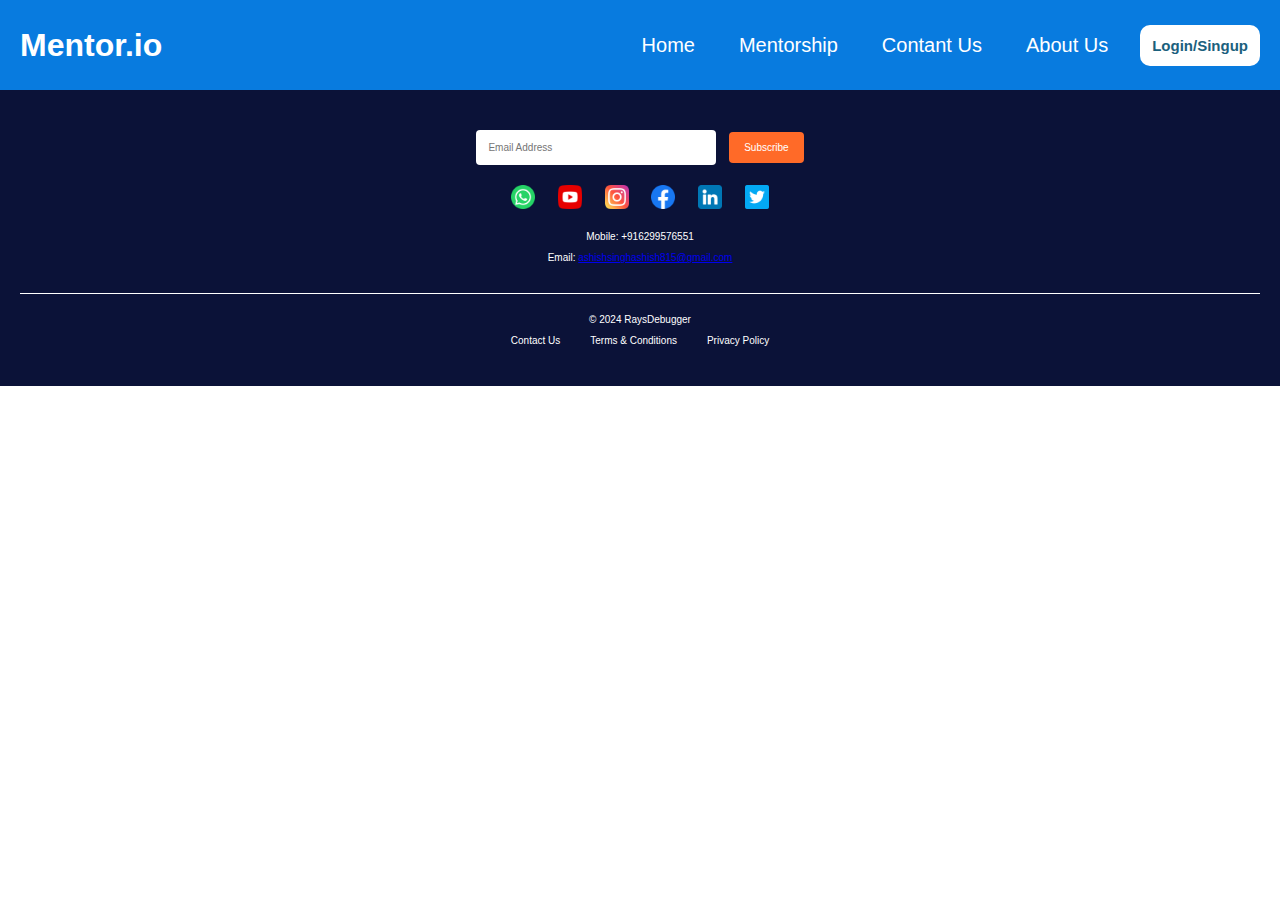
==== Html/index.html @ eb50f1ff "modifigy and responsiveness" ====
<!DOCTYPE html>
<html lang="en">

<head>
  <meta charset="UTF-8">
  <meta name="viewport" content="width=device-width, initial-scale=1.0">
  <title>Document</title>
  <link rel="stylesheet" href="/Css/index.css">
</head>

<body>
  <section class="sc">
    <h2>Mentor.io</h2>
    <section id="nav">
      <ul>
        <li><a href="">Home</a></li>
      </ul>
      <ul>
        <li><a href="">Mentorship</a></li>
      </ul>
      <ul>
        <li><a href="">Contant Us</a></li>
      </ul>
      <ul>
        <li><a href="">About Us</a></li>
      </ul>
    </section>
    <h4>Login/Singup</h2>
  </section>
  <section>
    <footer>
      <section class="ft">
              <form>
                  <input type="email" placeholder="Email Address">
                  <button type="submit">Subscribe</button>
              </form>
              <div class="social-media-icon">
                  <a href="#"><img src="/Media/whatsapp-icon.png" alt="WhatsApp"></a>
                  <a href="#"><img src="/Media/youtube-icon.png" alt="YouTube"></a>
                  <a href="#"><img src="/Media/instagram-icon.png" alt="Instagram"></a>
                  <a href="#"><img src="/Media/facebook-icon.png" alt="Facebook"></a>
                  <a href="#"><img src="/Media/linkedin-icon.png" alt="LinkedIn"></a>
                  <a href="#"><img src="/Media/twitter-icon.png" alt="Twitter"></a>
              </div>
              <p>Mobile: +916299576551</p>
              <p>Email: <a href="ashishsinghashish815@gmail.com">ashishsinghashish815@gmail.com</a></p>
      <section class="footer-bottom">
          <p>&copy; 2024 RaysDebugger</p>
          <ul>
              <li><a href="#">Contact Us</a></li>
              <li><a href="#">Terms & Conditions</a></li>
              <li><a href="#">Privacy Policy</a></li>
          </ul>
      </section>
  </footer>
  
  </section>

</body>


</html>
---- Css/index.css ----
*{
  margin: 0;
  padding: 0;
  font-size: 10px;
  box-sizing: border-box;
}
html,body{
  height: 100%;
}

.sc{
  background-color:  #087bdf;
  width: 100%;
  height: 10vh;
  display: flex;
  flex-direction: row;
  align-items: center;
  padding: 0 20px;
  
}
.sc #nav{
  justify-content: flex-end;
  display: flex;
  flex-direction: row;
  margin-left: auto;

}
.sc ul{
  display: flex;
  flex-direction: row;  
}
.sc li{
  list-style: none;
  padding: 10px;
}
.sc a{
  font-family: sans-serif;
  font-size: 20px;
  padding: 12px;
  text-decoration: none;
  text-align: right;
  color: #ffffff;
  &:hover{
    border: 1.2px solid #ffffff;
    border-radius: 6px;
    text-shadow: rgba(0, 0, 0, 0.5);
  }
}

.sc h2{
  color: #ffffff;
  font-size: 3.2rem;
  font-family: Arial, Helvetica, sans-serif;
}
.sc h4{
  font-family: Arial, Helvetica, sans-serif;
  font-size: 15px;
  color: rgb(27, 96, 125);
  background-color: white;
  padding: 12px;
  margin-left: 10px;
  border-radius: 10px;
}

/* Footer styling  */
 
footer {
  background-color: #0b1238;
  color: #fff;
  padding: 40px 20px;
  text-align: center; 
  font-family: Arial, sans-serif;
}


footer input[type="email"] {
  padding: 12px;
  width: 240px;
  border-radius: 4px;
  border: none;
  margin-right: 10px;
}

footer button {
  padding: 10px 15px;
  background-color: #ff6a28; 
  color: white;
  border: none;
  border-radius: 4px;
  cursor: pointer;
}

footer button:hover {
  background-color: #ff4500;
}

/* social media icon */
.social-media-icon {
  margin: 20px 0;
}

.social-media-icon a {
  display: inline-block;
  margin: 0 10px;
}

.social-media-icon img {
  width: 24px; 
  height: 24px;
}

footer p {
  margin: 10px 0;
}

/* Footer bottom section */
.footer-bottom {
  margin-top: 30px;
  border-top: 1px solid #fff; 
  padding-top: 20px;
}

.footer-bottom p {
  margin: 0;
}

.footer-bottom ul {
  list-style-type: none;
  padding: 0;
  margin-top: 10px;
  display: flex;
  justify-content: center;
}

.footer-bottom ul li {
  margin: 0 15px;
}

.footer-bottom ul li a {
  color: #fff;
  text-decoration: none;
}

.footer-bottom ul li a:hover {
  text-decoration: underline;
}

/* Responsive design  */
@media (max-width: 768px) {
  footer input[type="email"] {
      width: 25%;
      margin-bottom: 10px;
  }
  footer button {
      width: 10%;
  }
  .social-media-icon {
      margin-bottom: 20px;
  }
  .sc a{
    font-size: 16px;
  }
  .sc li{
    margin: 0px;
    padding: 5px;
  }
  .sc ul{
    margin: 0px;
  }


}
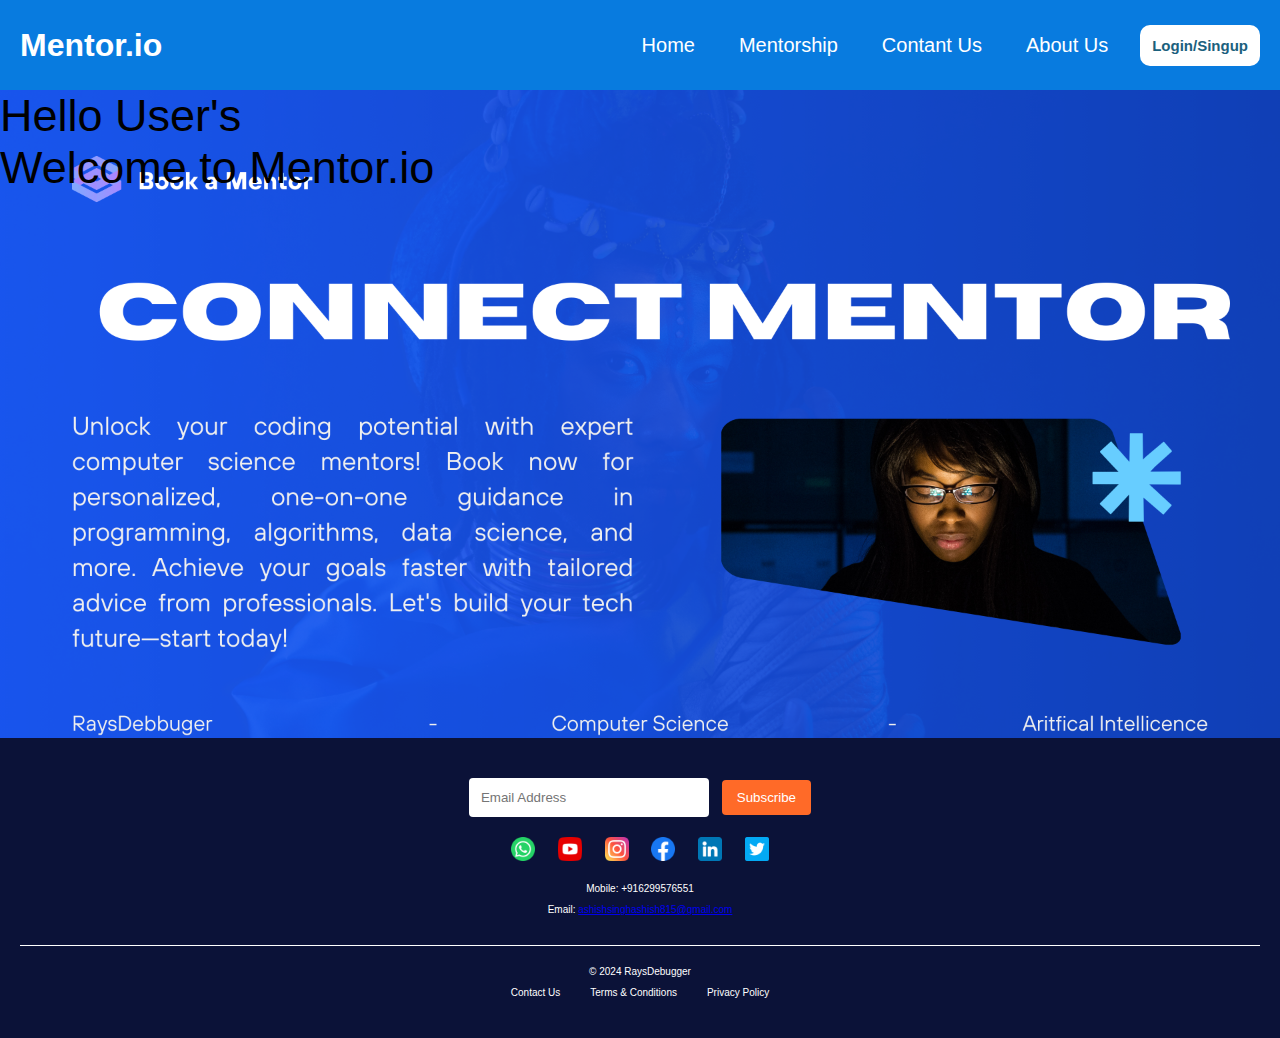
==== commit 29972e88: "modified" ====
--- a/Html/index.html
+++ b/Html/index.html
@@ -26,6 +26,11 @@
       </ul>
     </section>
     <h4>Login/Singup</h2>
+  </section>
+  <section class="main_home">
+    <p>Hello User's</p>
+    <p>Welcome to Mentor.io</p>
+    
   </section>
   <section>
     <footer>
--- a/Css/index.css
+++ b/Css/index.css
@@ -1,11 +1,10 @@
 *{
   margin: 0;
   padding: 0;
-  font-size: 10px;
   box-sizing: border-box;
 }
-html,body{
-  height: 100%;
+html{
+  font-size: 10px;
 }
 
 .sc{
@@ -61,6 +60,25 @@
   margin-left: 10px;
   border-radius: 10px;
 }
+
+
+
+/* main content Home */
+
+.main_home{
+  height: 72vh;
+  width: 100%;
+  background-image: url(/Media/Blue\ and\ White\ Modern\ Computer\ Presentation.png);
+  background-size: cover;
+  background-repeat: no-repeat;
+  background-size: ;
+}
+
+.main_home p{
+  font-family: Arial, Helvetica, sans-serif;
+  font-size: 4.5rem;
+}
+
 
 /* Footer styling  */
  
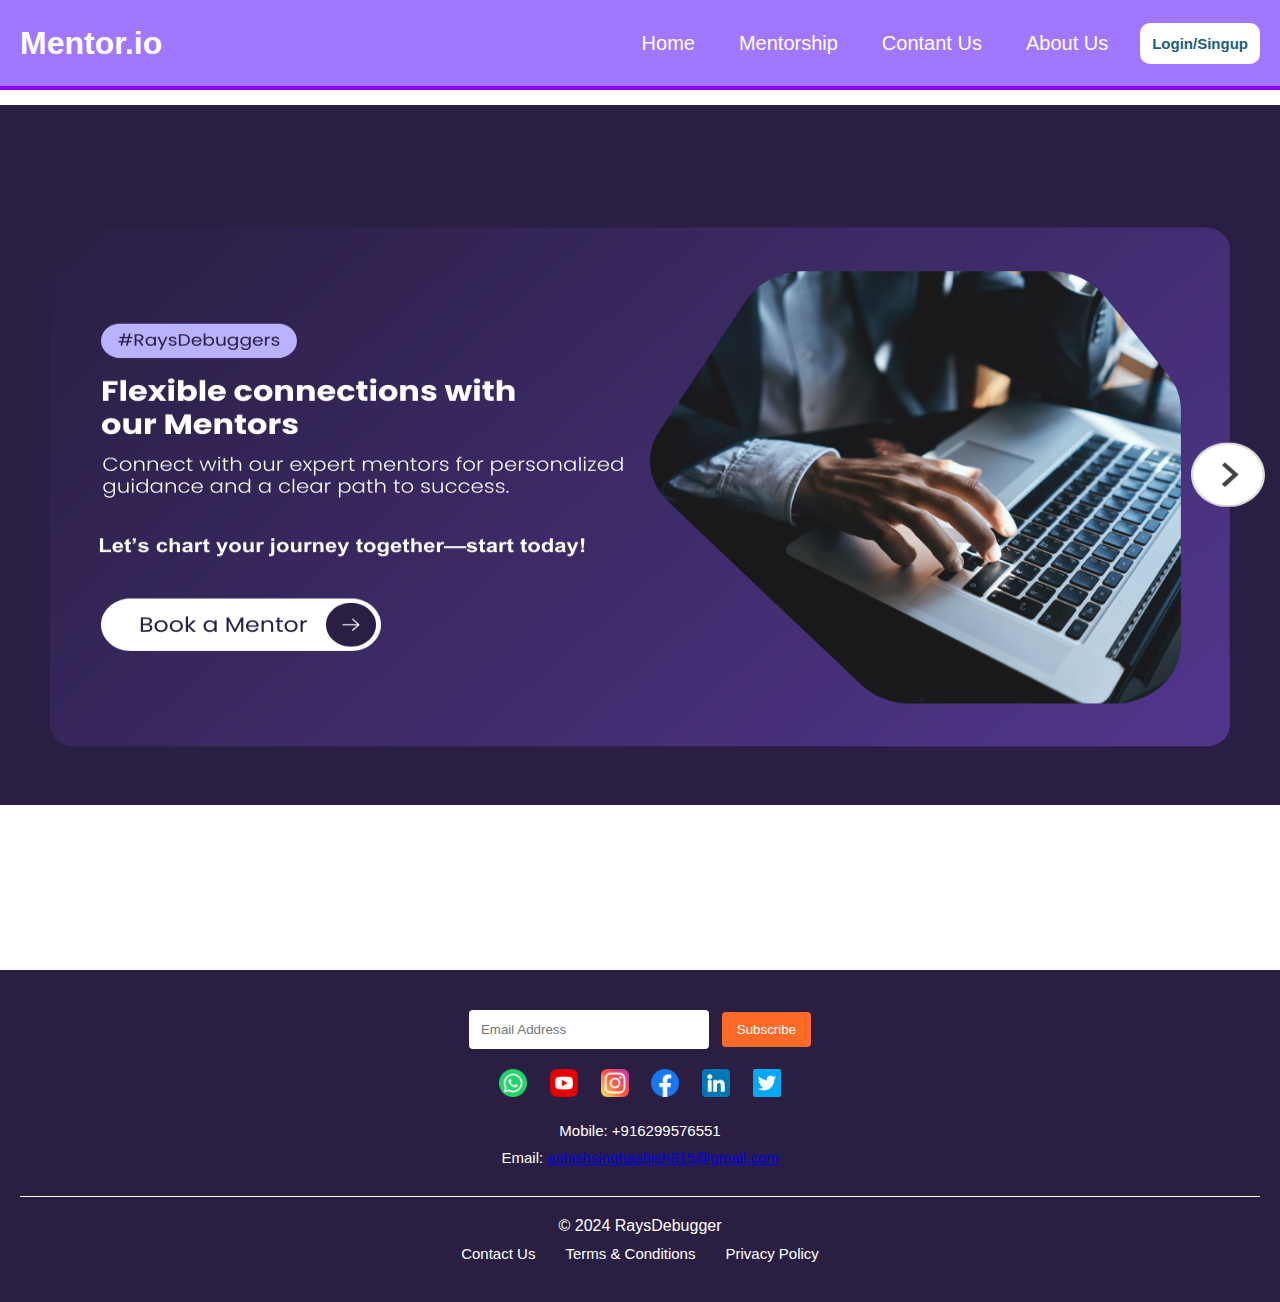
==== commit ddb63573: "update" ====
--- a/Html/index.html
+++ b/Html/index.html
@@ -28,8 +28,6 @@
     <h4>Login/Singup</h2>
   </section>
   <section class="main_home">
-    <p>Hello User's</p>
-    <p>Welcome to Mentor.io</p>
     
   </section>
   <section>
--- a/Css/index.css
+++ b/Css/index.css
@@ -6,15 +6,20 @@
 html{
   font-size: 10px;
 }
+body{
+  background: #ffffff;
+}
+
 
 .sc{
-  background-color:  #087bdf;
+  background-color: #a277ff;
   width: 100%;
   height: 10vh;
   display: flex;
   flex-direction: row;
   align-items: center;
   padding: 0 20px;
+  border-bottom: 4px solid rgb(149, 0, 255)  ;
   
 }
 .sc #nav{
@@ -66,24 +71,27 @@
 /* main content Home */
 
 .main_home{
-  height: 72vh;
+  margin-top: 15px;
+  margin-bottom: 10px;
+  height: 95vh;
   width: 100%;
-  background-image: url(/Media/Blue\ and\ White\ Modern\ Computer\ Presentation.png);
-  background-size: cover;
+  background-image: url(/Media/Dark\ Blue\ Modern\ Geometric\ Simple\ Feature\ Section\ Website\ UI\ Prototype.png);
+  opacity: 0.9;
   background-repeat: no-repeat;
-  background-size: ;
+  background-size: 100% 700px;
 }
 
 .main_home p{
   font-family: Arial, Helvetica, sans-serif;
   font-size: 4.5rem;
+
 }
 
 
 /* Footer styling  */
  
 footer {
-  background-color: #0b1238;
+  background-color: #2a1f42;
   color: #fff;
   padding: 40px 20px;
   text-align: center; 
@@ -109,7 +117,8 @@
 }
 
 footer button:hover {
-  background-color: #ff4500;
+  background-color: #f89e80;
+  color: black;
 }
 
 /* social media icon */
@@ -118,17 +127,19 @@
 }
 
 .social-media-icon a {
+  font-size: 20px;
   display: inline-block;
   margin: 0 10px;
 }
 
 .social-media-icon img {
-  width: 24px; 
-  height: 24px;
+  width: 28px; 
+  height: 28px;
 }
 
 footer p {
   margin: 10px 0;
+  font-size: 15px;
 }
 
 /* Footer bottom section */
@@ -140,6 +151,7 @@
 
 .footer-bottom p {
   margin: 0;
+  font-size: 16px;
 }
 
 .footer-bottom ul {
@@ -157,6 +169,7 @@
 .footer-bottom ul li a {
   color: #fff;
   text-decoration: none;
+  font-size: 15px;
 }
 
 .footer-bottom ul li a:hover {
@@ -185,7 +198,9 @@
   .sc ul{
     margin: 0px;
   }
-
-
-}
-
+  footer button{
+    font-size: 10px;
+  }
+
+}
+
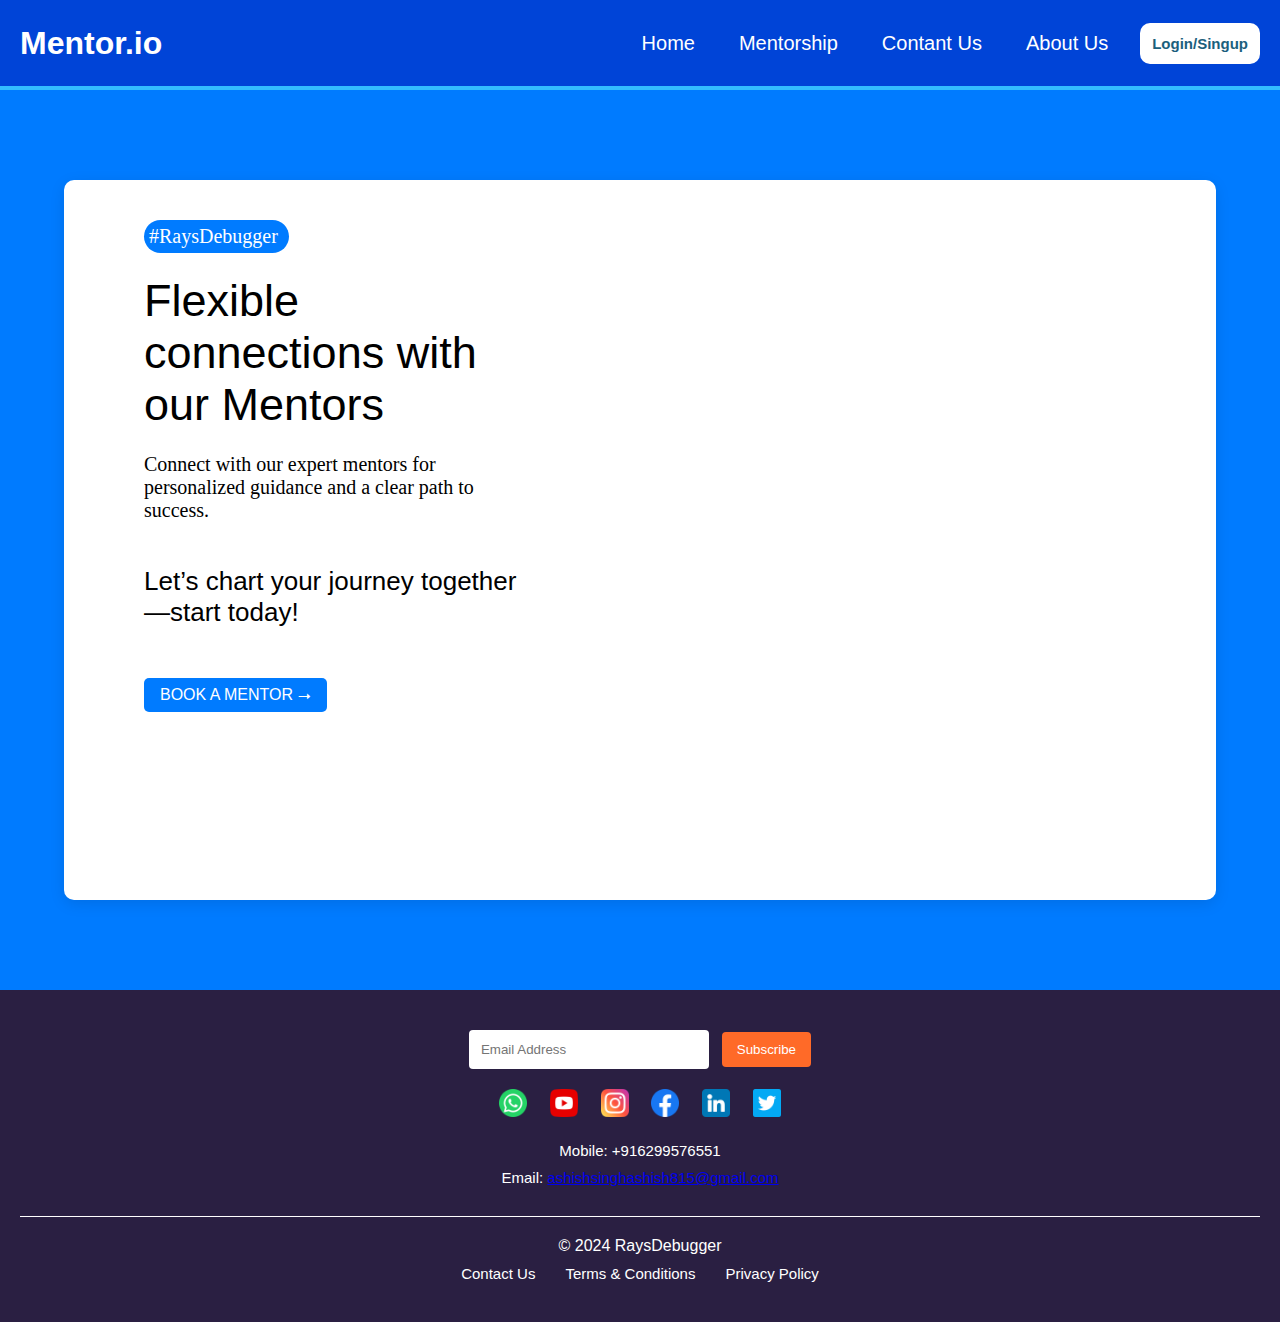
==== commit 35bc04ce: "design changed" ====
--- a/Html/index.html
+++ b/Html/index.html
@@ -28,6 +28,17 @@
     <h4>Login/Singup</h2>
   </section>
   <section class="main_home">
+    <section class="intr-home">
+      <div class="right-side-img">
+        <img src="/Media/young-person-intership.jpg" alt="">
+      </div>
+      <div id="para">
+        <p style="font-size: 20px; background: #007BFF; width: 145px; padding: 5px;border-radius: 50px; color: white;">#RaysDebugger</p><br><br>
+        <p style="font-size: 45px; font-family: 'Franklin Gothic Medium', 'Arial Narrow', Arial, sans-serif;">Flexible connections with <br>our Mentors</p><br><br>
+        <p style="font-size: 20px;">Connect with our expert mentors for personalized guidance and a clear path to success.</p><br><br><br><br>
+        <p style="font-size: 26px;  font-family: 'Gill Sans', 'Gill Sans MT', Calibri, 'Trebuchet MS', sans-serif;">Let’s chart your journey together—start today!</p>
+      <button id="bt1">BOOK A MENTOR <span>&#11106;</span></button>
+    </section>    
     
   </section>
   <section>
--- a/Css/index.css
+++ b/Css/index.css
@@ -12,16 +12,17 @@
 
 
 .sc{
-  background-color: #a277ff;
+  background-color: #0044d7;
   width: 100%;
   height: 10vh;
   display: flex;
   flex-direction: row;
   align-items: center;
   padding: 0 20px;
-  border-bottom: 4px solid rgb(149, 0, 255)  ;
+  border-bottom: 4px solid rgb(51, 190, 255)  ;
   
 }
+
 .sc #nav{
   justify-content: flex-end;
   display: flex;
@@ -50,7 +51,6 @@
     text-shadow: rgba(0, 0, 0, 0.5);
   }
 }
-
 .sc h2{
   color: #ffffff;
   font-size: 3.2rem;
@@ -69,23 +69,55 @@
 
 
 /* main content Home */
-
-.main_home{
-  margin-top: 15px;
-  margin-bottom: 10px;
-  height: 95vh;
-  width: 100%;
-  background-image: url(/Media/Dark\ Blue\ Modern\ Geometric\ Simple\ Feature\ Section\ Website\ UI\ Prototype.png);
-  opacity: 0.9;
-  background-repeat: no-repeat;
-  background-size: 100% 700px;
-}
-
-.main_home p{
-  font-family: Arial, Helvetica, sans-serif;
-  font-size: 4.5rem;
-
-}
+.main_home {
+  display: flex;
+  justify-content: center;
+  align-items: center;
+  height: 100vh;
+  background-color:  #007BFF;
+}
+
+.intr-home {
+  width: 90%;
+  height: 80%;
+  padding: 40px;
+  display: flex;
+  flex-direction: row;
+  border-radius: 10px;
+  background: #ffffff;
+  box-shadow: 0 4px 15px rgba(0, 0, 0, 0.1);
+}
+#para {
+  flex: 0 0 40%;
+  padding-left: 40px;
+}
+
+
+#bt1 {
+  background-color: #007BFF;
+  color: white;
+  padding: 8px 16px;
+  border: none;
+  border-radius: 5px;
+  margin-top: 100px;
+  cursor: pointer;
+  font-size: 16px;
+  margin-top: 50px;
+  transition: background-color 0.3s ease;
+}
+
+#bt1:hover {
+  background-color: #0056b3;
+}
+
+.right-side-img {
+  display: flex;
+}
+
+.right-side-img img {
+  max-width: 100%;
+}
+
 
 
 /* Footer styling  */
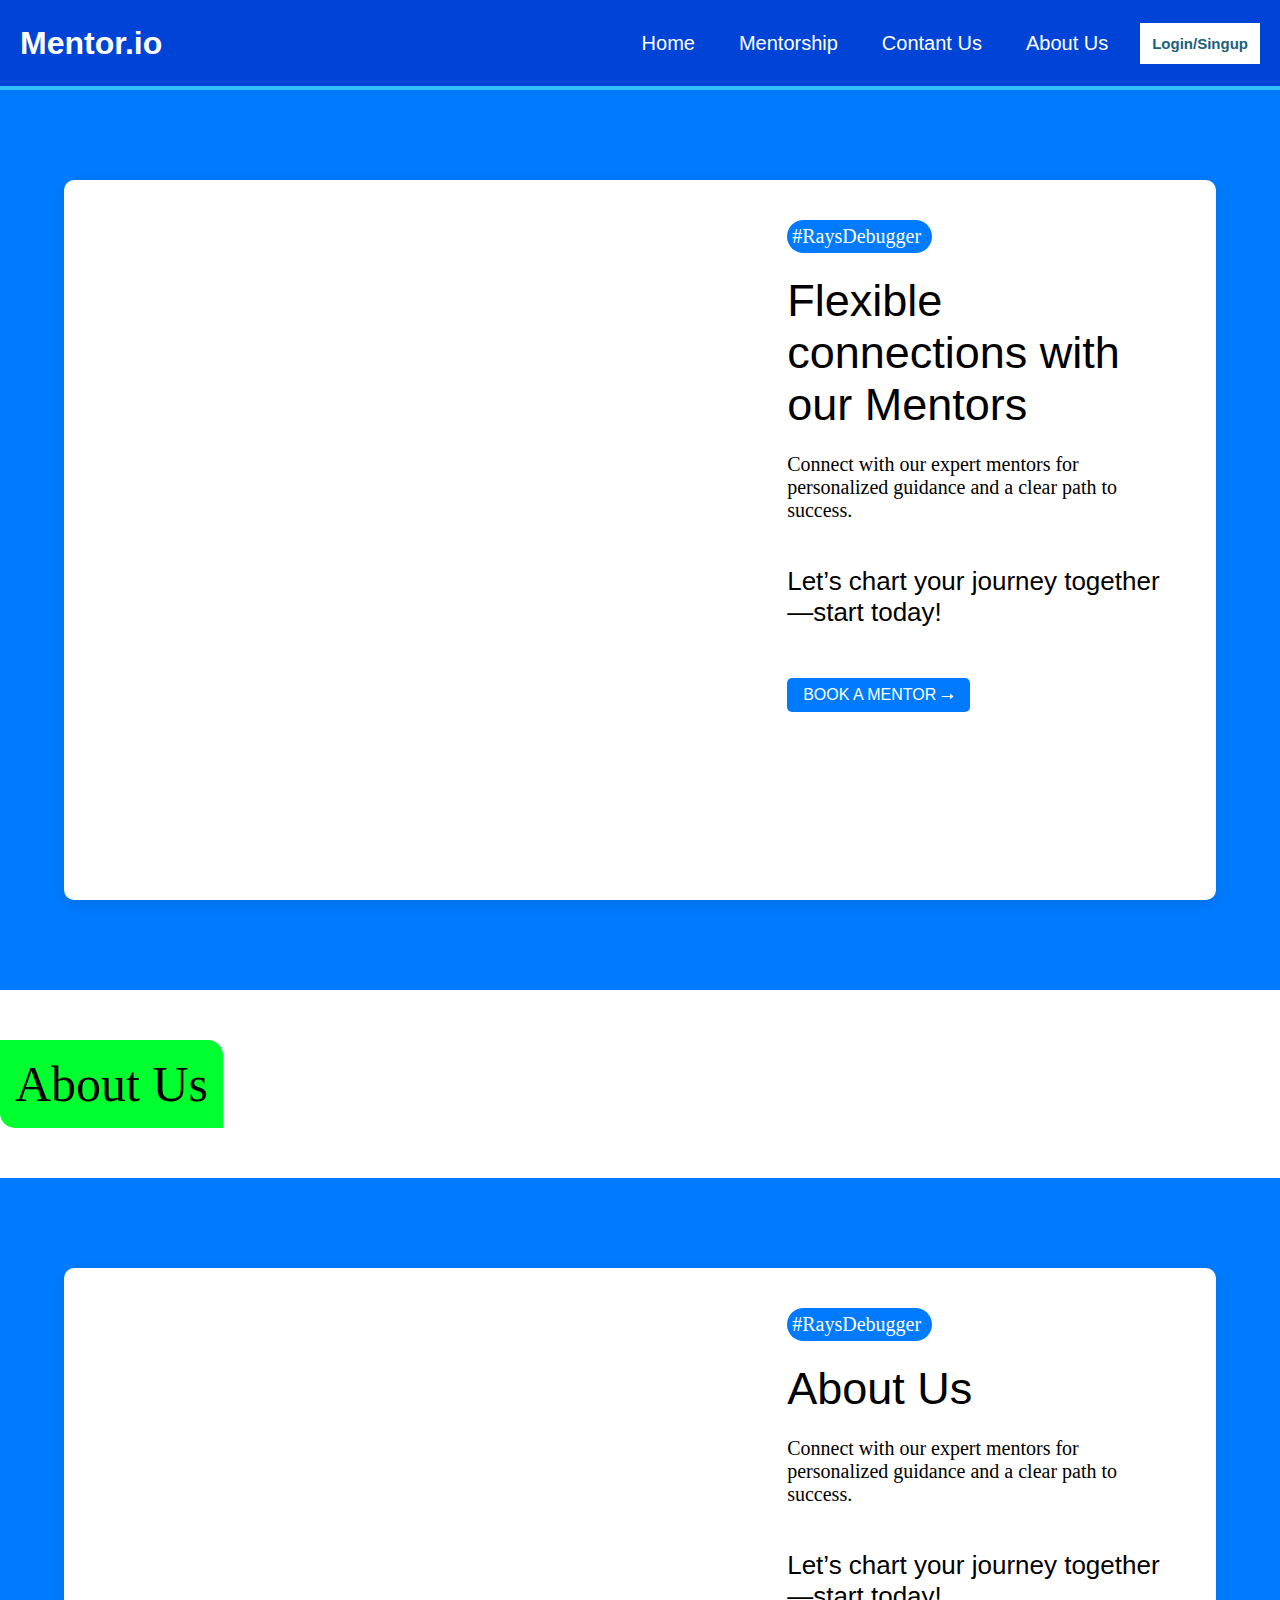
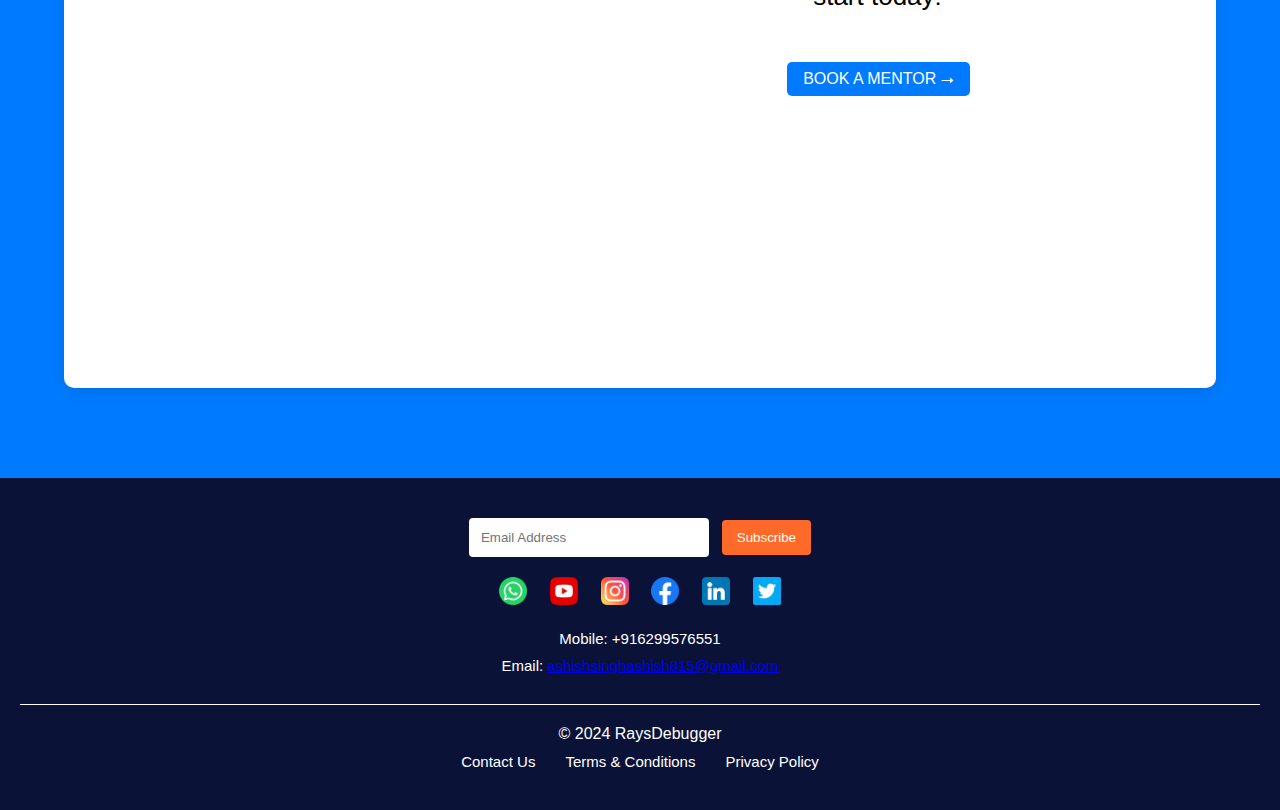
==== commit cd2faa1f: "update" ====
--- a/Html/index.html
+++ b/Html/index.html
@@ -33,46 +33,66 @@
         <img src="/Media/young-person-intership.jpg" alt="">
       </div>
       <div id="para">
-        <p style="font-size: 20px; background: #007BFF; width: 145px; padding: 5px;border-radius: 50px; color: white;">#RaysDebugger</p><br><br>
-        <p style="font-size: 45px; font-family: 'Franklin Gothic Medium', 'Arial Narrow', Arial, sans-serif;">Flexible connections with <br>our Mentors</p><br><br>
-        <p style="font-size: 20px;">Connect with our expert mentors for personalized guidance and a clear path to success.</p><br><br><br><br>
-        <p style="font-size: 26px;  font-family: 'Gill Sans', 'Gill Sans MT', Calibri, 'Trebuchet MS', sans-serif;">Let’s chart your journey together—start today!</p>
-      <button id="bt1">BOOK A MENTOR <span>&#11106;</span></button>
-    </section>    
-    
+        <p style="font-size: 20px; background: #007BFF; width: 145px; padding: 5px;border-radius: 50px; color: white;">
+          #RaysDebugger</p><br><br>
+        <p style="font-size: 45px; font-family: 'Franklin Gothic Medium', 'Arial Narrow', Arial, sans-serif;">Flexible
+          connections with <br>our Mentors</p><br><br>
+        <p style="font-size: 20px;">Connect with our expert mentors for personalized guidance and a clear path to
+          success.</p><br><br><br><br>
+        <p style="font-size: 26px;  font-family: 'Gill Sans', 'Gill Sans MT', Calibri, 'Trebuchet MS', sans-serif;">
+          Let’s chart your journey together—start today!</p>
+        <button id="bt1">BOOK A MENTOR <span>&#11106;</span></button>
+    </section>
+  </section>
+  <section id="gap">About Us</section>
+  <section class="main_home">
+    <section class="intr-home">
+      <div class="right-side-img">
+        <img src="/Media/young-person-intership.jpg" alt="">
+      </div>
+      <div id="para">
+        <p style="font-size: 20px; background: #007BFF; width: 145px; padding: 5px;border-radius: 50px; color: white;">
+          #RaysDebugger</p><br><br>
+        <p style="font-size: 45px; font-family: 'Franklin Gothic Medium', 'Arial Narrow', Arial, sans-serif;">About Us
+        </p><br><br>
+        <p style="font-size: 20px;">Connect with our expert mentors for personalized guidance and a clear path to
+          success.</p><br><br><br><br>
+        <p style="font-size: 26px;  font-family: 'Gill Sans', 'Gill Sans MT', Calibri, 'Trebuchet MS', sans-serif;">
+          Let’s chart your journey together—start today!</p>
+        <button id="bt1">BOOK A MENTOR <span>&#11106;</span></button>
+    </section>
+
   </section>
   <section>
     <footer>
       <section class="ft">
-              <form>
-                  <input type="email" placeholder="Email Address">
-                  <button type="submit">Subscribe</button>
-              </form>
-              <div class="social-media-icon">
-                  <a href="#"><img src="/Media/whatsapp-icon.png" alt="WhatsApp"></a>
-                  <a href="#"><img src="/Media/youtube-icon.png" alt="YouTube"></a>
-                  <a href="#"><img src="/Media/instagram-icon.png" alt="Instagram"></a>
-                  <a href="#"><img src="/Media/facebook-icon.png" alt="Facebook"></a>
-                  <a href="#"><img src="/Media/linkedin-icon.png" alt="LinkedIn"></a>
-                  <a href="#"><img src="/Media/twitter-icon.png" alt="Twitter"></a>
-              </div>
-              <p>Mobile: +916299576551</p>
-              <p>Email: <a href="ashishsinghashish815@gmail.com">ashishsinghashish815@gmail.com</a></p>
-      <section class="footer-bottom">
+        <form>
+          <input type="email" placeholder="Email Address">
+          <button type="submit">Subscribe</button>
+        </form>
+        <div class="social-media-icon">
+          <a href="#"><img src="/Media/whatsapp-icon.png" alt="WhatsApp"></a>
+          <a href="#"><img src="/Media/youtube-icon.png" alt="YouTube"></a>
+          <a href="#"><img src="/Media/instagram-icon.png" alt="Instagram"></a>
+          <a href="#"><img src="/Media/facebook-icon.png" alt="Facebook"></a>
+          <a href="#"><img src="/Media/linkedin-icon.png" alt="LinkedIn"></a>
+          <a href="#"><img src="/Media/twitter-icon.png" alt="Twitter"></a>
+        </div>
+        <p>Mobile: +916299576551</p>
+        <p>Email: <a href="ashishsinghashish815@gmail.com">ashishsinghashish815@gmail.com</a></p>
+        <section class="footer-bottom">
           <p>&copy; 2024 RaysDebugger</p>
           <ul>
-              <li><a href="#">Contact Us</a></li>
-              <li><a href="#">Terms & Conditions</a></li>
-              <li><a href="#">Privacy Policy</a></li>
+            <li><a href="#">Contact Us</a></li>
+            <li><a href="#">Terms & Conditions</a></li>
+            <li><a href="#">Privacy Policy</a></li>
           </ul>
-      </section>
-  </footer>
-  
+        </section>
+    </footer>
+
   </section>
 
 </body>
 
 
-</html>
-
-
+</html>--- a/Css/index.css
+++ b/Css/index.css
@@ -10,7 +10,7 @@
   background: #ffffff;
 }
 
-
+/* Top navigation bar */
 .sc{
   background-color: #0044d7;
   width: 100%;
@@ -63,7 +63,6 @@
   background-color: white;
   padding: 12px;
   margin-left: 10px;
-  border-radius: 10px;
 }
 
 
@@ -114,8 +113,25 @@
   display: flex;
 }
 
+.right-side-img {
+  flex: 0 0 60%;
+  display: flex;
+  justify-content: center;
+}
+
 .right-side-img img {
   max-width: 100%;
+}
+
+#gap{
+  margin-top: 50px;
+  margin-bottom: 50px;
+  font-size: 50px;
+  width: fit-content;
+  text-align: center;
+  background: #00ff2f ;
+  padding: 15px;
+  border-radius:0px 15px;
 }
 
 
@@ -123,7 +139,7 @@
 /* Footer styling  */
  
 footer {
-  background-color: #2a1f42;
+  background-color: #0b1238;
   color: #fff;
   padding: 40px 20px;
   text-align: center; 
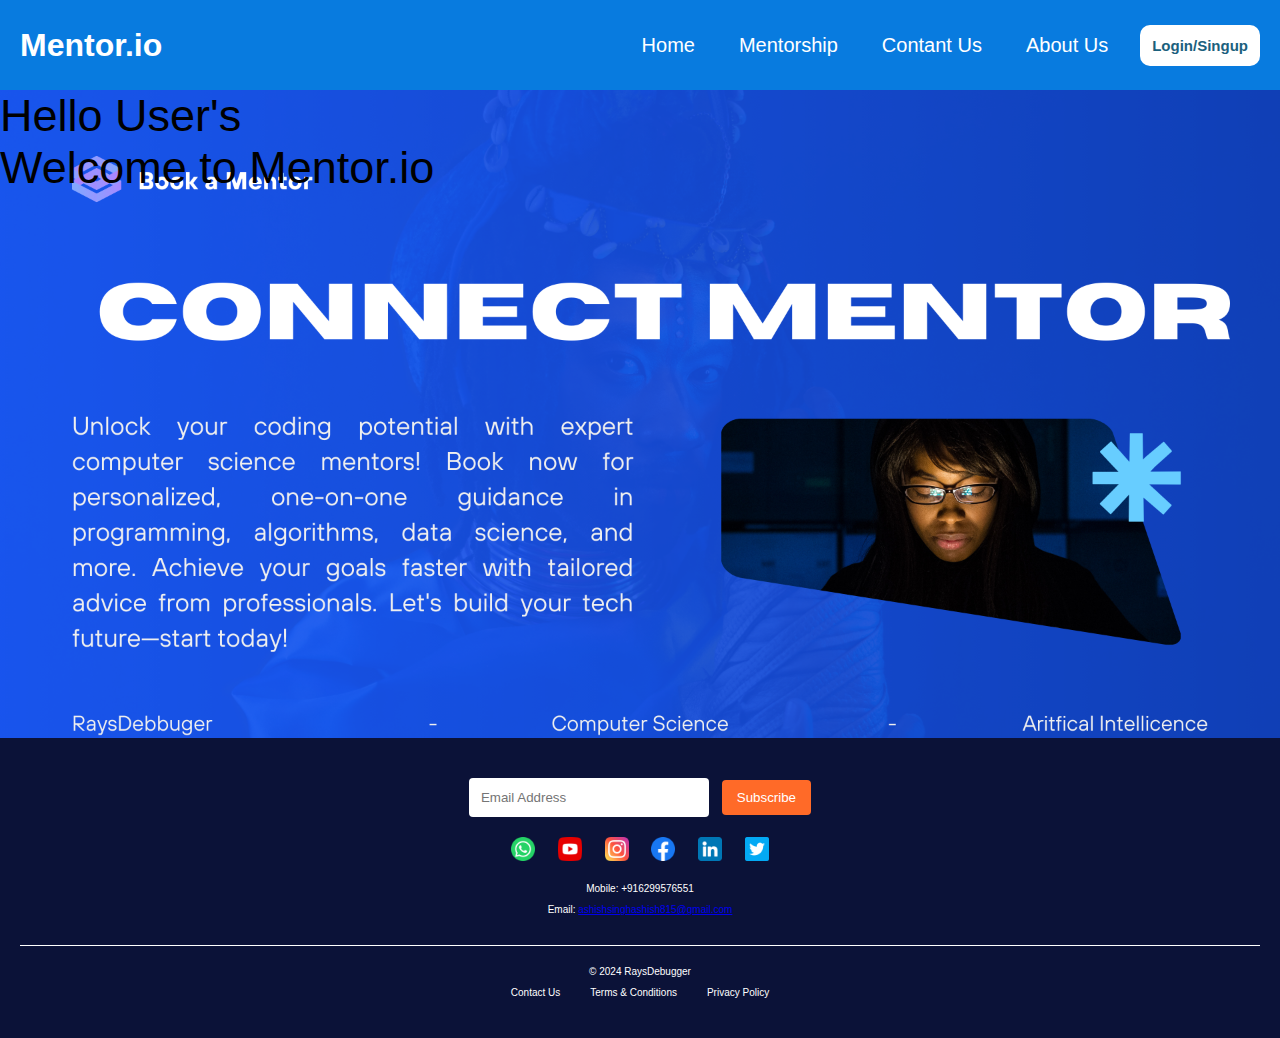
==== commit 9d005ca7: "Modify Till 5:30 AM" ====
--- a/Html/index.html
+++ b/Html/index.html
@@ -13,10 +13,10 @@
     <h2>Mentor.io</h2>
     <section id="nav">
       <ul>
-        <li><a href="">Home</a></li>
+        <li><a href="/Html/index.html">Home</a></li>
       </ul>
       <ul>
-        <li><a href="">Mentorship</a></li>
+        <li><a href="/Html/mentorship.html">Mentorship</a></li>
       </ul>
       <ul>
         <li><a href="">Contant Us</a></li>
@@ -28,71 +28,42 @@
     <h4>Login/Singup</h2>
   </section>
   <section class="main_home">
-    <section class="intr-home">
-      <div class="right-side-img">
-        <img src="/Media/young-person-intership.jpg" alt="">
-      </div>
-      <div id="para">
-        <p style="font-size: 20px; background: #007BFF; width: 145px; padding: 5px;border-radius: 50px; color: white;">
-          #RaysDebugger</p><br><br>
-        <p style="font-size: 45px; font-family: 'Franklin Gothic Medium', 'Arial Narrow', Arial, sans-serif;">Flexible
-          connections with <br>our Mentors</p><br><br>
-        <p style="font-size: 20px;">Connect with our expert mentors for personalized guidance and a clear path to
-          success.</p><br><br><br><br>
-        <p style="font-size: 26px;  font-family: 'Gill Sans', 'Gill Sans MT', Calibri, 'Trebuchet MS', sans-serif;">
-          Let’s chart your journey together—start today!</p>
-        <button id="bt1">BOOK A MENTOR <span>&#11106;</span></button>
-    </section>
-  </section>
-  <section id="gap">About Us</section>
-  <section class="main_home">
-    <section class="intr-home">
-      <div class="right-side-img">
-        <img src="/Media/young-person-intership.jpg" alt="">
-      </div>
-      <div id="para">
-        <p style="font-size: 20px; background: #007BFF; width: 145px; padding: 5px;border-radius: 50px; color: white;">
-          #RaysDebugger</p><br><br>
-        <p style="font-size: 45px; font-family: 'Franklin Gothic Medium', 'Arial Narrow', Arial, sans-serif;">About Us
-        </p><br><br>
-        <p style="font-size: 20px;">Connect with our expert mentors for personalized guidance and a clear path to
-          success.</p><br><br><br><br>
-        <p style="font-size: 26px;  font-family: 'Gill Sans', 'Gill Sans MT', Calibri, 'Trebuchet MS', sans-serif;">
-          Let’s chart your journey together—start today!</p>
-        <button id="bt1">BOOK A MENTOR <span>&#11106;</span></button>
-    </section>
-
+    <p>Hello User's</p>
+    <p>Welcome to Mentor.io</p>
+    
   </section>
   <section>
     <footer>
       <section class="ft">
-        <form>
-          <input type="email" placeholder="Email Address">
-          <button type="submit">Subscribe</button>
-        </form>
-        <div class="social-media-icon">
-          <a href="#"><img src="/Media/whatsapp-icon.png" alt="WhatsApp"></a>
-          <a href="#"><img src="/Media/youtube-icon.png" alt="YouTube"></a>
-          <a href="#"><img src="/Media/instagram-icon.png" alt="Instagram"></a>
-          <a href="#"><img src="/Media/facebook-icon.png" alt="Facebook"></a>
-          <a href="#"><img src="/Media/linkedin-icon.png" alt="LinkedIn"></a>
-          <a href="#"><img src="/Media/twitter-icon.png" alt="Twitter"></a>
-        </div>
-        <p>Mobile: +916299576551</p>
-        <p>Email: <a href="ashishsinghashish815@gmail.com">ashishsinghashish815@gmail.com</a></p>
-        <section class="footer-bottom">
+              <form>
+                  <input type="email" placeholder="Email Address">
+                  <button type="submit">Subscribe</button>
+              </form>
+              <div class="social-media-icon">
+                  <a href="#"><img src="/Media/whatsapp-icon.png" alt="WhatsApp"></a>
+                  <a href="#"><img src="/Media/youtube-icon.png" alt="YouTube"></a>
+                  <a href="#"><img src="/Media/instagram-icon.png" alt="Instagram"></a>
+                  <a href="#"><img src="/Media/facebook-icon.png" alt="Facebook"></a>
+                  <a href="#"><img src="/Media/linkedin-icon.png" alt="LinkedIn"></a>
+                  <a href="#"><img src="/Media/twitter-icon.png" alt="Twitter"></a>
+              </div>
+              <p>Mobile: +916299576551</p>
+              <p>Email: <a href="ashishsinghashish815@gmail.com">ashishsinghashish815@gmail.com</a></p>
+      <section class="footer-bottom">
           <p>&copy; 2024 RaysDebugger</p>
           <ul>
-            <li><a href="#">Contact Us</a></li>
-            <li><a href="#">Terms & Conditions</a></li>
-            <li><a href="#">Privacy Policy</a></li>
+              <li><a href="#">Contact Us</a></li>
+              <li><a href="#">Terms & Conditions</a></li>
+              <li><a href="#">Privacy Policy</a></li>
           </ul>
-        </section>
-    </footer>
-
+      </section>
+  </footer>
+  
   </section>
 
 </body>
 
 
-</html>+</html>
+
+
--- a/Css/index.css
+++ b/Css/index.css
@@ -6,23 +6,17 @@
 html{
   font-size: 10px;
 }
-body{
-  background: #ffffff;
-}
 
-/* Top navigation bar */
 .sc{
-  background-color: #0044d7;
+  background-color:  #087bdf;
   width: 100%;
   height: 10vh;
   display: flex;
   flex-direction: row;
   align-items: center;
   padding: 0 20px;
-  border-bottom: 4px solid rgb(51, 190, 255)  ;
   
 }
-
 .sc #nav{
   justify-content: flex-end;
   display: flex;
@@ -51,6 +45,7 @@
     text-shadow: rgba(0, 0, 0, 0.5);
   }
 }
+
 .sc h2{
   color: #ffffff;
   font-size: 3.2rem;
@@ -63,77 +58,26 @@
   background-color: white;
   padding: 12px;
   margin-left: 10px;
+  border-radius: 10px;
 }
 
 
 
 /* main content Home */
-.main_home {
-  display: flex;
-  justify-content: center;
-  align-items: center;
-  height: 100vh;
-  background-color:  #007BFF;
+
+.main_home{
+  height: 72vh;
+  width: 100%;
+  background-image: url(/Media/Blue\ and\ White\ Modern\ Computer\ Presentation.png);
+  background-size: cover;
+  background-repeat: no-repeat;
+  background-size: ;
 }
 
-.intr-home {
-  width: 90%;
-  height: 80%;
-  padding: 40px;
-  display: flex;
-  flex-direction: row;
-  border-radius: 10px;
-  background: #ffffff;
-  box-shadow: 0 4px 15px rgba(0, 0, 0, 0.1);
+.main_home p{
+  font-family: Arial, Helvetica, sans-serif;
+  font-size: 4.5rem;
 }
-#para {
-  flex: 0 0 40%;
-  padding-left: 40px;
-}
-
-
-#bt1 {
-  background-color: #007BFF;
-  color: white;
-  padding: 8px 16px;
-  border: none;
-  border-radius: 5px;
-  margin-top: 100px;
-  cursor: pointer;
-  font-size: 16px;
-  margin-top: 50px;
-  transition: background-color 0.3s ease;
-}
-
-#bt1:hover {
-  background-color: #0056b3;
-}
-
-.right-side-img {
-  display: flex;
-}
-
-.right-side-img {
-  flex: 0 0 60%;
-  display: flex;
-  justify-content: center;
-}
-
-.right-side-img img {
-  max-width: 100%;
-}
-
-#gap{
-  margin-top: 50px;
-  margin-bottom: 50px;
-  font-size: 50px;
-  width: fit-content;
-  text-align: center;
-  background: #00ff2f ;
-  padding: 15px;
-  border-radius:0px 15px;
-}
-
 
 
 /* Footer styling  */
@@ -165,8 +109,7 @@
 }
 
 footer button:hover {
-  background-color: #f89e80;
-  color: black;
+  background-color: #ff4500;
 }
 
 /* social media icon */
@@ -175,19 +118,17 @@
 }
 
 .social-media-icon a {
-  font-size: 20px;
   display: inline-block;
   margin: 0 10px;
 }
 
 .social-media-icon img {
-  width: 28px; 
-  height: 28px;
+  width: 24px; 
+  height: 24px;
 }
 
 footer p {
   margin: 10px 0;
-  font-size: 15px;
 }
 
 /* Footer bottom section */
@@ -199,7 +140,6 @@
 
 .footer-bottom p {
   margin: 0;
-  font-size: 16px;
 }
 
 .footer-bottom ul {
@@ -217,7 +157,6 @@
 .footer-bottom ul li a {
   color: #fff;
   text-decoration: none;
-  font-size: 15px;
 }
 
 .footer-bottom ul li a:hover {
@@ -246,9 +185,7 @@
   .sc ul{
     margin: 0px;
   }
-  footer button{
-    font-size: 10px;
-  }
+
 
 }
 
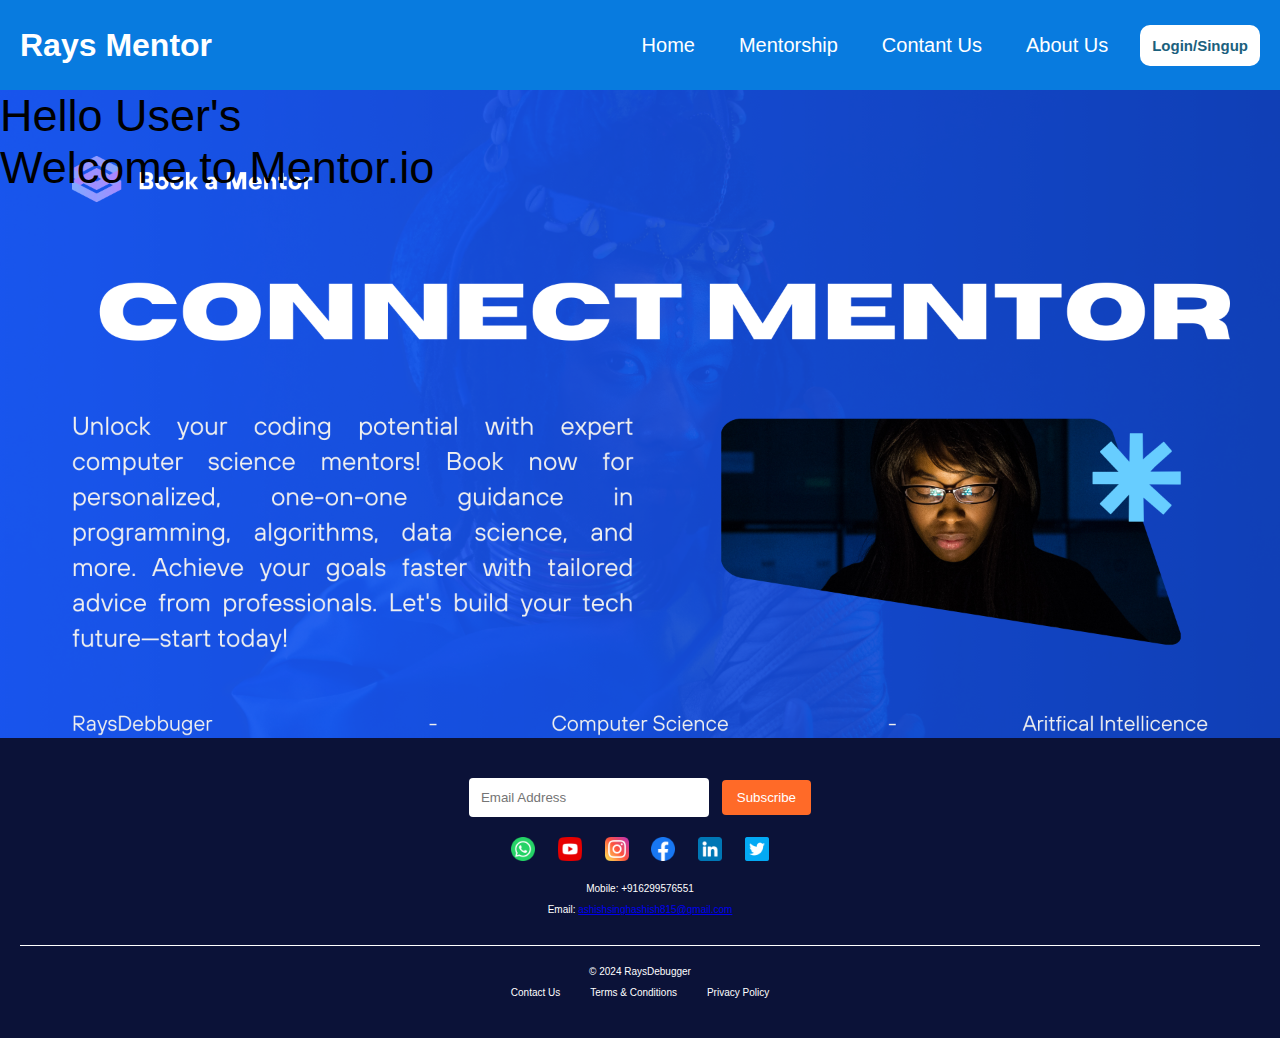
==== commit add50c8b: "Modify Till 7:20 AM 19th Oct 24" ====
--- a/Html/index.html
+++ b/Html/index.html
@@ -4,13 +4,14 @@
 <head>
   <meta charset="UTF-8">
   <meta name="viewport" content="width=device-width, initial-scale=1.0">
-  <title>Document</title>
+  <title>Rays Mentor: Where Mentorship Meets Opportunity</title>
   <link rel="stylesheet" href="/Css/index.css">
+  <link rel="apple-touch-icon" href="/Media/logo.jpg">
 </head>
 
 <body>
   <section class="sc">
-    <h2>Mentor.io</h2>
+    <h2>Rays Mentor</h2>
     <section id="nav">
       <ul>
         <li><a href="/Html/index.html">Home</a></li>
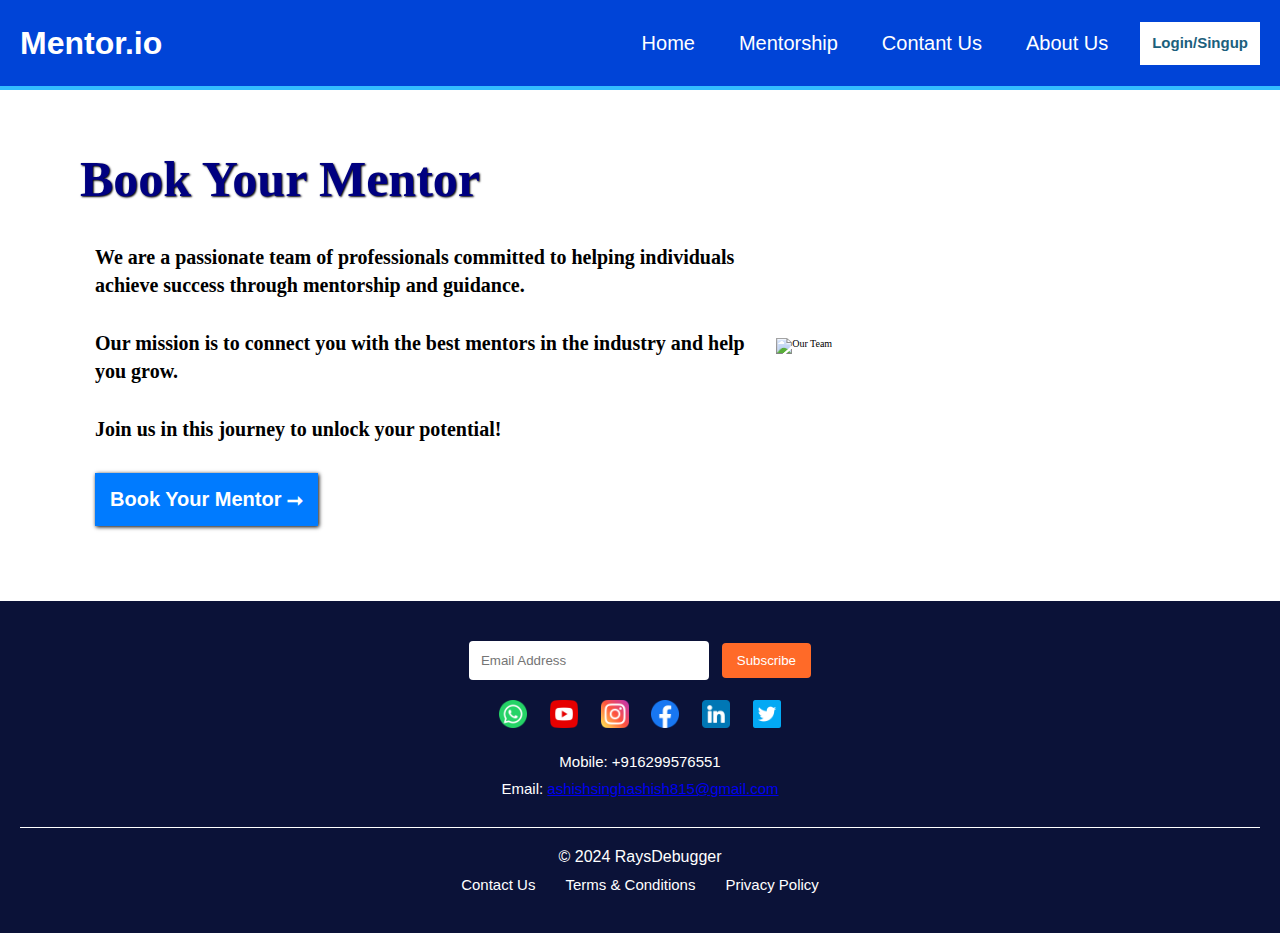
==== commit 8b0099f5: "Profile Update" ====
--- a/Html/index.html
+++ b/Html/index.html
@@ -4,20 +4,19 @@
 <head>
   <meta charset="UTF-8">
   <meta name="viewport" content="width=device-width, initial-scale=1.0">
-  <title>Rays Mentor: Where Mentorship Meets Opportunity</title>
+  <title>Document</title>
   <link rel="stylesheet" href="/Css/index.css">
-  <link rel="apple-touch-icon" href="/Media/logo.jpg">
 </head>
 
 <body>
   <section class="sc">
-    <h2>Rays Mentor</h2>
-    <section id="nav">
+    <h2>Mentor.io</h2>
+    <nav id="nav">
       <ul>
-        <li><a href="/Html/index.html">Home</a></li>
+        <li><a href="">Home</a></li>
       </ul>
       <ul>
-        <li><a href="/Html/mentorship.html">Mentorship</a></li>
+        <li><a href="">Mentorship</a></li>
       </ul>
       <ul>
         <li><a href="">Contant Us</a></li>
@@ -25,46 +24,90 @@
       <ul>
         <li><a href="">About Us</a></li>
       </ul>
+      <h4>Login/Singup</h2>
+    </nav>
+  </section>
+  <!-- <section class="main_home">
+    <section class="intr-home">
+      <div class="right-side-img">
+        <img src="/Media/young-person-intership.jpg" alt="">
+      </div>
+      <div id="para">
+        <p style="font-size: 20px; background: #007bff; width: 145px; padding: 5px;border-radius: 50px; color: white;">
+          #RaysDebugger</p><br><br>
+        <p style="font-size: 45px; font-family: 'Franklin Gothic Medium', 'Arial Narrow', Arial, sans-serif;">Flexible
+          connections with <br>our Mentors</p><br><br>
+        <p style="font-size: 20px;">Connect with our expert mentors for personalized guidance and a clear path to
+          success.</p><br><br><br><br>
+        <p style="font-size: 26px;  font-family: 'Gill Sans', 'Gill Sans MT', Calibri, 'Trebuchet MS', sans-serif;">
+          Let’s chart your journey together—start today!</p>
+        <button id="bt1">BOOK A MENTOR <span>&#11106;</span></button>
     </section>
-    <h4>Login/Singup</h2>
-  </section>
-  <section class="main_home">
-    <p>Hello User's</p>
-    <p>Welcome to Mentor.io</p>
-    
-  </section>
+  </section> -->
+
+
+  <!-- <section class="about_home" style="background: #007BFF;">
+    <section class="about-content">
+        <div id="about-para">
+            <h1 style="font-size: 50px;">Contant Us</h1><br><br><br>
+            <p style="font-size: 28px; font-family: Arial, Helvetica, sans-serif;">We are a passionate team of professionals committed to helping individuals achieve success through mentorship and guidance.</p><br><br>
+            <p style="font-size: 16px;">Our mission is to connect you with the best mentors in the industry and help you grow.</p><br><br>
+            <p style="font-size: 25px; font-family: 'Gill Sans', 'Gill Sans MT', Calibri, 'Trebuchet MS', sans-serif;">Join us in this journey to unlock your potential!</p>
+        </div>
+        <div class="about-img">
+            <img src="/Media/group-people-working-team.jpg" alt="Our Team">
+        </div>
+    </section>
+</section> -->
+
+  <section class="about_home">
+    <section class="about-content">
+        <div id="about-para">
+            <h1>Book Your Mentor</h1>
+            <p >We are a passionate team of professionals committed to helping individuals achieve success through mentorship and guidance.</p>
+            <p >Our mission is to connect you with the best mentors in the industry and help you grow.</p>
+            <p>Join us in this journey to unlock your potential!</p>
+            <p>
+              <button>Book Your Mentor &#11106; </button>
+            </p>
+        </div>
+        <div class="about-img">
+            <img src="/Media/group-people-working-team.jpg" alt="Our Team">
+        </div>
+    </section>
+</section>
+
+
   <section>
     <footer>
       <section class="ft">
-              <form>
-                  <input type="email" placeholder="Email Address">
-                  <button type="submit">Subscribe</button>
-              </form>
-              <div class="social-media-icon">
-                  <a href="#"><img src="/Media/whatsapp-icon.png" alt="WhatsApp"></a>
-                  <a href="#"><img src="/Media/youtube-icon.png" alt="YouTube"></a>
-                  <a href="#"><img src="/Media/instagram-icon.png" alt="Instagram"></a>
-                  <a href="#"><img src="/Media/facebook-icon.png" alt="Facebook"></a>
-                  <a href="#"><img src="/Media/linkedin-icon.png" alt="LinkedIn"></a>
-                  <a href="#"><img src="/Media/twitter-icon.png" alt="Twitter"></a>
-              </div>
-              <p>Mobile: +916299576551</p>
-              <p>Email: <a href="ashishsinghashish815@gmail.com">ashishsinghashish815@gmail.com</a></p>
-      <section class="footer-bottom">
+        <form>
+          <input type="email" placeholder="Email Address">
+          <button type="submit">Subscribe</button>
+        </form>
+        <div class="social-media-icon">
+          <a href="#"><img src="/Media/whatsapp-icon.png" alt="WhatsApp"></a>
+          <a href="#"><img src="/Media/youtube-icon.png" alt="YouTube"></a>
+          <a href="#"><img src="/Media/instagram-icon.png" alt="Instagram"></a>
+          <a href="#"><img src="/Media/facebook-icon.png" alt="Facebook"></a>
+          <a href="#"><img src="/Media/linkedin-icon.png" alt="LinkedIn"></a>
+          <a href="#"><img src="/Media/twitter-icon.png" alt="Twitter"></a>
+        </div>
+        <p>Mobile: +916299576551</p>
+        <p>Email: <a href="ashishsinghashish815@gmail.com">ashishsinghashish815@gmail.com</a></p>
+        <section class="footer-bottom">
           <p>&copy; 2024 RaysDebugger</p>
           <ul>
-              <li><a href="#">Contact Us</a></li>
-              <li><a href="#">Terms & Conditions</a></li>
-              <li><a href="#">Privacy Policy</a></li>
+            <li><a href="#">Contact Us</a></li>
+            <li><a href="#">Terms & Conditions</a></li>
+            <li><a href="#">Privacy Policy</a></li>
           </ul>
-      </section>
-  </footer>
-  
+        </section>
+    </footer>
+
   </section>
 
 </body>
 
 
-</html>
-
-
+</html>--- a/Css/index.css
+++ b/Css/index.css
@@ -2,37 +2,44 @@
   margin: 0;
   padding: 0;
   box-sizing: border-box;
-}
-html{
+  }
+  html{
   font-size: 10px;
-}
-
-.sc{
-  background-color:  #087bdf;
+  }
+  body{
+  background: #ffffff;
+  }
+  
+  
+  /* Top navigation bar */
+  .sc{
+  background-color: #0044d7;
   width: 100%;
   height: 10vh;
   display: flex;
   flex-direction: row;
   align-items: center;
   padding: 0 20px;
-  
-}
-.sc #nav{
+  border-bottom: 4px solid rgb(51, 190, 255)  ;
+  
+  }
+  
+  .sc #nav{
   justify-content: flex-end;
   display: flex;
   flex-direction: row;
   margin-left: auto;
-
-}
-.sc ul{
+  
+  }
+  .sc ul{
   display: flex;
   flex-direction: row;  
-}
-.sc li{
+  }
+  .sc li{
   list-style: none;
   padding: 10px;
-}
-.sc a{
+  }
+  .sc a{
   font-family: sans-serif;
   font-size: 20px;
   padding: 12px;
@@ -40,152 +47,279 @@
   text-align: right;
   color: #ffffff;
   &:hover{
-    border: 1.2px solid #ffffff;
-    border-radius: 6px;
-    text-shadow: rgba(0, 0, 0, 0.5);
-  }
-}
-
-.sc h2{
+  border: 1.2px solid #ffffff;
+  border-radius: 6px;
+  text-shadow: rgba(0, 0, 0, 0.5);
+  }
+  }
+  .sc h2{
   color: #ffffff;
   font-size: 3.2rem;
   font-family: Arial, Helvetica, sans-serif;
-}
-.sc h4{
+  }
+  .sc h4{
   font-family: Arial, Helvetica, sans-serif;
   font-size: 15px;
   color: rgb(27, 96, 125);
   background-color: white;
   padding: 12px;
   margin-left: 10px;
-  border-radius: 10px;
-}
-
-
-
-/* main content Home */
-
-.main_home{
-  height: 72vh;
-  width: 100%;
-  background-image: url(/Media/Blue\ and\ White\ Modern\ Computer\ Presentation.png);
-  background-size: cover;
-  background-repeat: no-repeat;
-  background-size: ;
-}
-
-.main_home p{
-  font-family: Arial, Helvetica, sans-serif;
-  font-size: 4.5rem;
-}
-
-
-/* Footer styling  */
- 
-footer {
-  background-color: #0b1238;
+  &:hover{
+    border: 2px solid rgb(130, 188, 255);
+  }
+  }
+  
+  
+  
+  /* main content Home */
+  .main_home {
+  display: flex;
+  justify-content: center;
+  align-items: center;
+  height: 100vh;
+  background-color:  #007bffcb;
+  }
+  
+  .intr-home {
+  width: 90%;
+  height: 80%;
+  padding: 40px;
+  display: flex;
+  flex-direction: row;
+  filter: brightness(0.9);
+  border-radius: 1px;
+  background: #ffffff;
+  box-shadow: 0 4px 15px rgba(0, 0, 0, 0.1);
+  }
+  #para {
+  flex: 0 0 40%;
+  padding-left: 40px;
+  }
+  
+  
+  #bt1 {
+  background-color: #007BFF;
+  color: white;
+  padding: 8px 16px;
+  border: none;
+  border-radius: 5px;
+  margin-top: 100px;
+  cursor: pointer;
+  font-size: 16px;
+  margin-top: 50px;
+  transition: background-color 0.3s ease;
+  }
+  
+  #bt1:hover {
+  background-color: #0056b3;
+  }
+  
+  .right-side-img {
+  display: flex;
+  }
+  
+  .right-side-img {
+    flex: 0 0 60%;
+    display: flex;
+    justify-content: center;
+  }
+  
+  .right-side-img img {
+  max-width: 100%;
+  }
+  
+  #gap{
+    margin-top: 50px;
+    margin-bottom: 50px;
+    font-size: 50px;
+    text-align: center;
+    text-decoration: underline;
+    padding: 15px;
+    border-radius:0px 15px;
+  }
+  
+
+
+
+  .about_home {
+    display: flex;
+    justify-content: center;
+    align-items: center;
+    padding: 2rem;
+}
+
+.about-content {
+    display: flex;
+    flex-direction: row;
+    align-items: center;
+    max-width: 1200px;
+    margin: 0 auto;
+    padding: 40px;
+}
+
+
+
+.about-img {
+    flex-basis: 60%;
+    display: flex;
+    justify-content: center;
+}
+
+.about-img img {
+    width: 100%;
+}
+
+.about_home:hover #about-para {
+    opacity: 1;
+    transform: translateY(0); /* Move to original position */
+}
+#about-para h1{
+  font-size: 5rem;
+  padding-bottom: 2rem;
+  color: navy;
+  text-shadow: 1px 1px 2px black;
+}
+
+#about-para p {
+  font-size: 2rem;
+  line-height: 2.8rem;
+  padding: 1.5rem;
+  font-weight: 600;
+
+}
+
+#about-para p button{
+  padding: 1.5rem;
+  font-size: 2rem;
+  background-color: #007BFF;
+  color: white;
+  font-weight: 600;
+  border: none;
+  cursor: pointer;
+  box-shadow: 1px 1px 4px black;
+  
+}
+
+.about_home:hover .about-img img {
+    opacity: 1;
+    transform: scale(1); /* Return to original size */
+}
+
+  
+  
+  /* Footer styling  */
+  
+  footer {
+    background-color: #2a1f42;
+    background-color: #0b1238;
   color: #fff;
   padding: 40px 20px;
   text-align: center; 
   font-family: Arial, sans-serif;
-}
-
-
-footer input[type="email"] {
+  }
+  
+  
+  footer input[type="email"] {
   padding: 12px;
   width: 240px;
   border-radius: 4px;
   border: none;
   margin-right: 10px;
-}
-
-footer button {
+  }
+  
+  footer button {
   padding: 10px 15px;
   background-color: #ff6a28; 
   color: white;
   border: none;
   border-radius: 4px;
   cursor: pointer;
-}
-
-footer button:hover {
-  background-color: #ff4500;
-}
-
-/* social media icon */
-.social-media-icon {
+  }
+  
+  footer button:hover {
+  background-color: #f89e80;
+  color: black;
+  }
+  
+  /* social media icon */
+  .social-media-icon {
   margin: 20px 0;
-}
-
-.social-media-icon a {
+  }
+  
+  .social-media-icon a {
+  font-size: 20px;
   display: inline-block;
   margin: 0 10px;
-}
-
-.social-media-icon img {
-  width: 24px; 
-  height: 24px;
-}
-
-footer p {
+  }
+  
+  .social-media-icon img {
+  width: 28px; 
+  height: 28px;
+  }
+  
+  footer p {
   margin: 10px 0;
-}
-
-/* Footer bottom section */
-.footer-bottom {
+  font-size: 15px;
+  }
+  
+  /* Footer bottom section */
+  .footer-bottom {
   margin-top: 30px;
   border-top: 1px solid #fff; 
   padding-top: 20px;
-}
-
-.footer-bottom p {
+  }
+  
+  .footer-bottom p {
   margin: 0;
-}
-
-.footer-bottom ul {
+  font-size: 16px;
+  }
+  
+  .footer-bottom ul {
   list-style-type: none;
   padding: 0;
   margin-top: 10px;
   display: flex;
   justify-content: center;
-}
-
-.footer-bottom ul li {
+  }
+  
+  .footer-bottom ul li {
   margin: 0 15px;
-}
-
-.footer-bottom ul li a {
+  }
+  
+  .footer-bottom ul li a {
   color: #fff;
   text-decoration: none;
-}
-
-.footer-bottom ul li a:hover {
+  font-size: 15px;
+  }
+  
+  .footer-bottom ul li a:hover {
   text-decoration: underline;
-}
-
-/* Responsive design  */
-@media (max-width: 768px) {
+  }
+  
+  /* Responsive design  */
+  @media (max-width: 768px) {
   footer input[type="email"] {
-      width: 25%;
-      margin-bottom: 10px;
+  width: 25%;
+  margin-bottom: 10px;
   }
   footer button {
-      width: 10%;
+  width: 10%;
   }
   .social-media-icon {
-      margin-bottom: 20px;
+  margin-bottom: 20px;
   }
   .sc a{
-    font-size: 16px;
+  font-size: 16px;
   }
   .sc li{
-    margin: 0px;
-    padding: 5px;
+  margin: 0px;
+  padding: 5px;
   }
   .sc ul{
-    margin: 0px;
-  }
-
-
-}
-
+  margin: 0px;
+  }
+  footer button{
+  font-size: 10px;
+  }
+  
+  }
